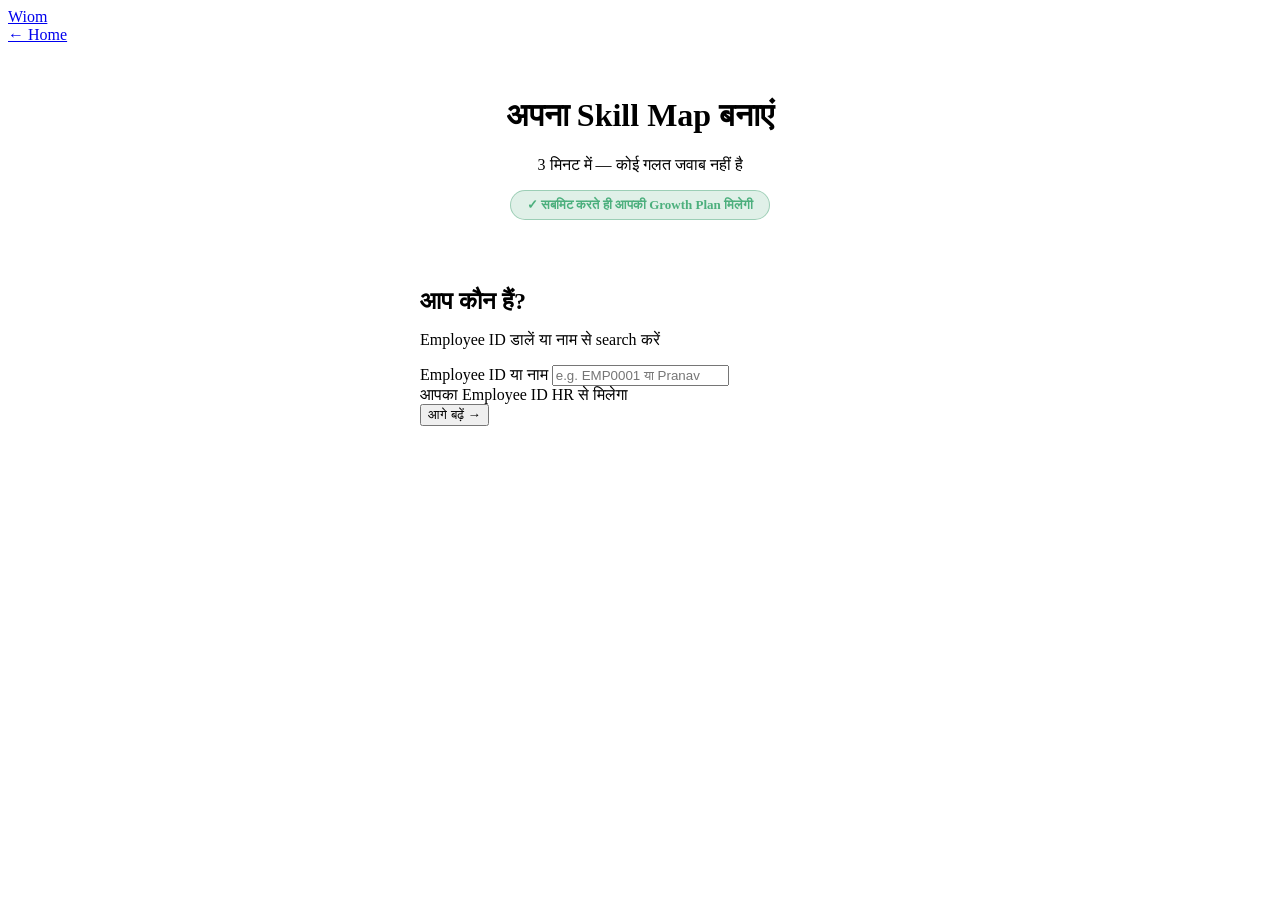
==== frontend/assess.html @ 2bfc7ac7 "Initial build: Wiom Talent Intelligence Platform Full-stack MVP with FastAPI backend, Gemini AI, Goo" ====
<!DOCTYPE html>
<html lang="hi">
<head>
  <meta charset="UTF-8">
  <meta name="viewport" content="width=device-width, initial-scale=1.0">
  <title>Skill Assessment — Wiom</title>
  <link rel="stylesheet" href="/style.css">
  <style>
    .page-header { padding: 32px 0 24px; text-align: center; }
    .benefit-chip {
      display: inline-block; padding: 6px 16px; border-radius: 20px;
      background: rgba(0, 128, 67, 0.12); border: 1px solid rgba(0, 128, 67, 0.3);
      color: #4caf7d; font-size: 13px; font-weight: 600; margin-bottom: 24px;
    }
    #step-entry, #step-form, #step-result { display: none; }
    #step-entry.active, #step-form.active, #step-result.active { display: block; }

    .entry-card { max-width: 440px; margin: 0 auto; }
    .entry-card h1 { text-align: center; margin-bottom: 8px; }
    .entry-card .sub { text-align: center; margin-bottom: 28px; }

    .category-section { margin-bottom: 28px; }
    .category-label {
      font-size: 11px; font-weight: 700; text-transform: uppercase;
      letter-spacing: 0.8px; color: var(--muted); margin-bottom: 12px;
      display: flex; align-items: center; gap: 8px;
    }
    .category-label::after { content: ''; flex: 1; height: 1px; background: var(--border); }

    .progress-header {
      display: flex; align-items: center; justify-content: space-between;
      margin-bottom: 6px; font-size: 13px;
    }
    .progress-wrapper { margin-bottom: 28px; }

    /* Result cards */
    .result-header { text-align: center; padding: 32px 0 24px; }
    .result-header .icon { font-size: 48px; margin-bottom: 12px; }
    .gap-priority-card {
      background: var(--card); border: 1px solid var(--border);
      border-radius: 12px; padding: 18px; margin-bottom: 12px;
    }
    .gap-priority-card .gap-num {
      font-size: 11px; font-weight: 700; text-transform: uppercase;
      color: var(--muted); margin-bottom: 4px;
    }
    .gap-priority-card .gap-skill { font-weight: 700; font-size: 15px; margin-bottom: 8px; }
    .gap-score-row { display: flex; gap: 16px; font-size: 12px; color: var(--muted); }
    .score-item strong { color: var(--text); }
  </style>
</head>
<body>
  <nav class="navbar">
    <a href="/" class="logo">Wiom</a>
    <div class="nav-links">
      <a href="/" class="nav-link">← Home</a>
    </div>
  </nav>

  <div class="container">
    <!-- Step 1: Entry -->
    <div id="step-entry" class="active">
      <div class="page-header">
        <h1 class="text-pink">अपना Skill Map बनाएं</h1>
        <p class="mt-8">3 मिनट में — कोई गलत जवाब नहीं है</p>
        <div class="benefit-chip mt-16">✓ सबमिट करते ही आपकी Growth Plan मिलेगी</div>
      </div>

      <div class="entry-card card">
        <h2 style="margin-bottom: 6px;">आप कौन हैं?</h2>
        <p class="mb-16">Employee ID डालें या नाम से search करें</p>

        <div id="entry-error" class="alert alert-error hidden"></div>

        <div class="form-group">
          <label>Employee ID या नाम</label>
          <input type="text" id="emp-search" placeholder="e.g. EMP0001 या Pranav" autocomplete="off">
          <div class="hint">आपका Employee ID HR से मिलेगा</div>
        </div>
        <button class="btn btn-primary btn-full" onclick="loadEmployee()">आगे बढ़ें →</button>
      </div>
    </div>

    <!-- Step 2: Assessment Form -->
    <div id="step-form">
      <div class="page-header">
        <h1 id="form-title">Skill Assessment</h1>
        <p id="form-subtitle" class="mt-8"></p>
      </div>

      <div class="progress-wrapper">
        <div class="progress-header">
          <span class="text-sm text-muted">Progress</span>
          <span id="progress-text" class="text-sm text-pink font-bold">0 / 0</span>
        </div>
        <div class="progress-bar">
          <div class="progress-fill" id="progress-fill" style="width: 0%"></div>
        </div>
      </div>

      <div id="fallback-banner" class="alert alert-info hidden"></div>
      <div id="skills-container"></div>

      <div class="mt-24" id="submit-area" style="display:none">
        <div class="alert alert-info mb-16">
          <strong>Submit करने से पहले:</strong> सभी skills को rate करें। Honest रहें — यह assessment आपकी growth के लिए है, performance review के लिए नहीं।
        </div>
        <button class="btn btn-primary btn-full" onclick="submitAssessment()">
          Assessment Submit करें
        </button>
      </div>
    </div>

    <!-- Step 3: Result -->
    <div id="step-result">
      <div class="result-header">
        <div class="icon">🎯</div>
        <h1>Assessment Submit हो गया!</h1>
        <p class="mt-8">यहाँ हैं आपकी top growth priorities:</p>
      </div>

      <div id="top-gaps-container"></div>

      <div class="card mt-24" style="text-align:center">
        <p class="mb-16">Claude AI आपकी पूरी personalised Growth Plan बनाएगा</p>
        <a id="full-plan-link" href="#" class="btn btn-primary">अपनी पूरी Plan देखें →</a>
      </div>
    </div>
  </div>

  <script>
    let currentEmployee = null;
    let skillsData = [];

    // Restore state from sessionStorage on page load
    const saved = sessionStorage.getItem('assess_state');
    if (saved) {
      try {
        const state = JSON.parse(saved);
        if (state.employee && state.skills) {
          currentEmployee = state.employee;
          skillsData = state.skills;
          renderForm(state.employee, state.skills, state.fallback);
          restoreRatings(state.ratings || {});
        }
      } catch (e) {}
    }

    async function loadEmployee() {
      const raw = document.getElementById('emp-search').value.trim();
      if (!raw) return;

      const errEl = document.getElementById('entry-error');
      errEl.classList.add('hidden');

      const isId = /^EMP\d+$/i.test(raw);
      const url = isId
        ? `/api/v1/assess/${raw.toUpperCase()}`
        : `/api/v1/assess/EMP0000?name=${encodeURIComponent(raw)}`;

      try {
        const res = await fetch(url);
        if (!res.ok) {
          const err = await res.json();
          errEl.textContent = err.detail || 'Employee नहीं मिला। ID या नाम दोबारा check करें।';
          errEl.classList.remove('hidden');
          return;
        }
        const data = await res.json();
        currentEmployee = data.employee;
        skillsData = data.skills_to_rate;

        sessionStorage.setItem('assess_state', JSON.stringify({
          employee: data.employee,
          skills: data.skills_to_rate,
          fallback: data.fallback_used,
          ratings: {}
        }));

        renderForm(data.employee, data.skills_to_rate, data.fallback_used, data.fallback_message);
      } catch (e) {
        errEl.textContent = 'Server से connect नहीं हो पाया। दोबारा try करें।';
        errEl.classList.remove('hidden');
      }
    }

    function renderForm(employee, skills, fallback, fallbackMsg) {
      document.getElementById('step-entry').classList.remove('active');
      document.getElementById('step-form').classList.add('active');

      document.getElementById('form-title').textContent = `नमस्ते, ${employee.name}!`;
      document.getElementById('form-subtitle').textContent =
        `${employee.role_title} · ${employee.function_code} · ${skills.length} skills`;

      if (fallback && fallbackMsg) {
        const banner = document.getElementById('fallback-banner');
        banner.textContent = fallbackMsg;
        banner.classList.remove('hidden');
      }

      // Group by category
      const byCategory = {};
      skills.forEach(s => {
        const cat = s.category || 'Technical';
        if (!byCategory[cat]) byCategory[cat] = [];
        byCategory[cat].push(s);
      });

      const container = document.getElementById('skills-container');
      container.innerHTML = '';

      const LEVEL_LABELS = [
        '', 'पहचान', 'सीख रहा/रही हूं', 'खुद कर सकता/सकती हूं', 'दूसरों को सिखा सकता/सकती हूं'
      ];
      const LEVEL_ENG = ['', 'Awareness', 'Working', 'Practitioner', 'Expert'];

      Object.entries(byCategory).forEach(([cat, catSkills]) => {
        const section = document.createElement('div');
        section.className = 'category-section';
        section.innerHTML = `<div class="category-label">${cat}</div>`;

        catSkills.forEach(skill => {
          const card = document.createElement('div');
          card.className = 'skill-card';
          card.id = `skill-${skill.skill_id}`;
          card.innerHTML = `
            <div class="skill-name">${skill.skill_name}</div>
            <div class="skill-meta">${skill.type === 'must_have' ? 'Must Have' : 'Good to Have'}</div>
            <div class="rating-options">
              ${[1,2,3,4].map(n => `
                <div class="rating-option">
                  <input type="radio" name="${skill.skill_id}" id="${skill.skill_id}_${n}" value="${n}"
                    onchange="onRatingChange('${skill.skill_id}')">
                  <label for="${skill.skill_id}_${n}">
                    <span class="level-num">${n}</span>
                    <span>${LEVEL_LABELS[n]}</span>
                    <span style="font-size:10px;color:var(--border)">${LEVEL_ENG[n]}</span>
                  </label>
                </div>
              `).join('')}
            </div>
          `;
          section.appendChild(card);
        });

        container.appendChild(section);
      });

      document.getElementById('submit-area').style.display = 'block';
      updateProgress();
    }

    function restoreRatings(ratings) {
      Object.entries(ratings).forEach(([skillId, val]) => {
        const el = document.getElementById(`${skillId}_${val}`);
        if (el) { el.checked = true; document.getElementById(`skill-${skillId}`)?.classList.add('rated'); }
      });
      updateProgress();
    }

    function onRatingChange(skillId) {
      document.getElementById(`skill-${skillId}`)?.classList.add('rated');
      const saved = JSON.parse(sessionStorage.getItem('assess_state') || '{}');
      const val = document.querySelector(`input[name="${skillId}"]:checked`)?.value;
      if (val) {
        saved.ratings = saved.ratings || {};
        saved.ratings[skillId] = parseInt(val);
        sessionStorage.setItem('assess_state', JSON.stringify(saved));
      }
      updateProgress();
    }

    function updateProgress() {
      const total = skillsData.length;
      const done = skillsData.filter(s =>
        document.querySelector(`input[name="${s.skill_id}"]:checked`)
      ).length;
      document.getElementById('progress-text').textContent = `${done} / ${total}`;
      document.getElementById('progress-fill').style.width = total ? `${(done/total)*100}%` : '0%';
    }

    async function submitAssessment() {
      const unrated = skillsData.filter(s =>
        !document.querySelector(`input[name="${s.skill_id}"]:checked`)
      );
      if (unrated.length > 0) {
        alert(`${unrated.length} skill(s) अभी rate नहीं हुई। सभी rate करें।`);
        document.getElementById(`skill-${unrated[0].skill_id}`)?.scrollIntoView({behavior: 'smooth'});
        return;
      }

      const ratings = skillsData.map(s => ({
        skill_id: s.skill_id,
        skill_name: s.skill_name,
        self_rating: parseInt(document.querySelector(`input[name="${s.skill_id}"]:checked`).value),
      }));

      const btn = document.querySelector('#submit-area .btn');
      btn.disabled = true;
      btn.textContent = 'Submit हो रहा है...';

      try {
        const res = await fetch('/api/v1/assess', {
          method: 'POST',
          headers: {'Content-Type': 'application/json'},
          body: JSON.stringify({
            employee_id: currentEmployee.employee_id,
            function_code: currentEmployee.function_code,
            role_title: currentEmployee.role_title,
            ratings,
          }),
        });
        const data = await res.json();
        sessionStorage.removeItem('assess_state');
        showResult(data);
      } catch (e) {
        btn.disabled = false;
        btn.textContent = 'Assessment Submit करें';
        alert('Submit नहीं हो पाया। दोबारा try करें।');
      }
    }

    function showResult(data) {
      document.getElementById('step-form').classList.remove('active');
      document.getElementById('step-result').classList.add('active');

      const container = document.getElementById('top-gaps-container');
      const gaps = data.top_gaps || [];

      if (gaps.length === 0) {
        container.innerHTML = `<div class="alert alert-success">
          आपकी सभी skills expected level पर या उससे ऊपर हैं! 🎉
        </div>`;
      } else {
        gaps.forEach((g, i) => {
          const card = document.createElement('div');
          card.className = 'gap-priority-card';
          card.innerHTML = `
            <div class="gap-num">Priority ${i+1}</div>
            <div class="gap-skill">${g.skill_name}</div>
            <div class="gap-score-row">
              <span>आपका score: <strong>${g.self_score}</strong></span>
              <span>Expected: <strong>${g.expected_level}</strong></span>
              <span>Gap: <strong class="text-pink">${g.gap_score > 0 ? '+' : ''}${g.gap_score}</strong></span>
            </div>
          `;
          container.appendChild(card);
        });
      }

      document.getElementById('full-plan-link').href =
        `/admin/employee.html?id=${currentEmployee.employee_id}`;
    }

    // Enter key to proceed
    document.addEventListener('DOMContentLoaded', () => {
      document.getElementById('emp-search')?.addEventListener('keydown', e => {
        if (e.key === 'Enter') loadEmployee();
      });
    });
  </script>
</body>
</html>
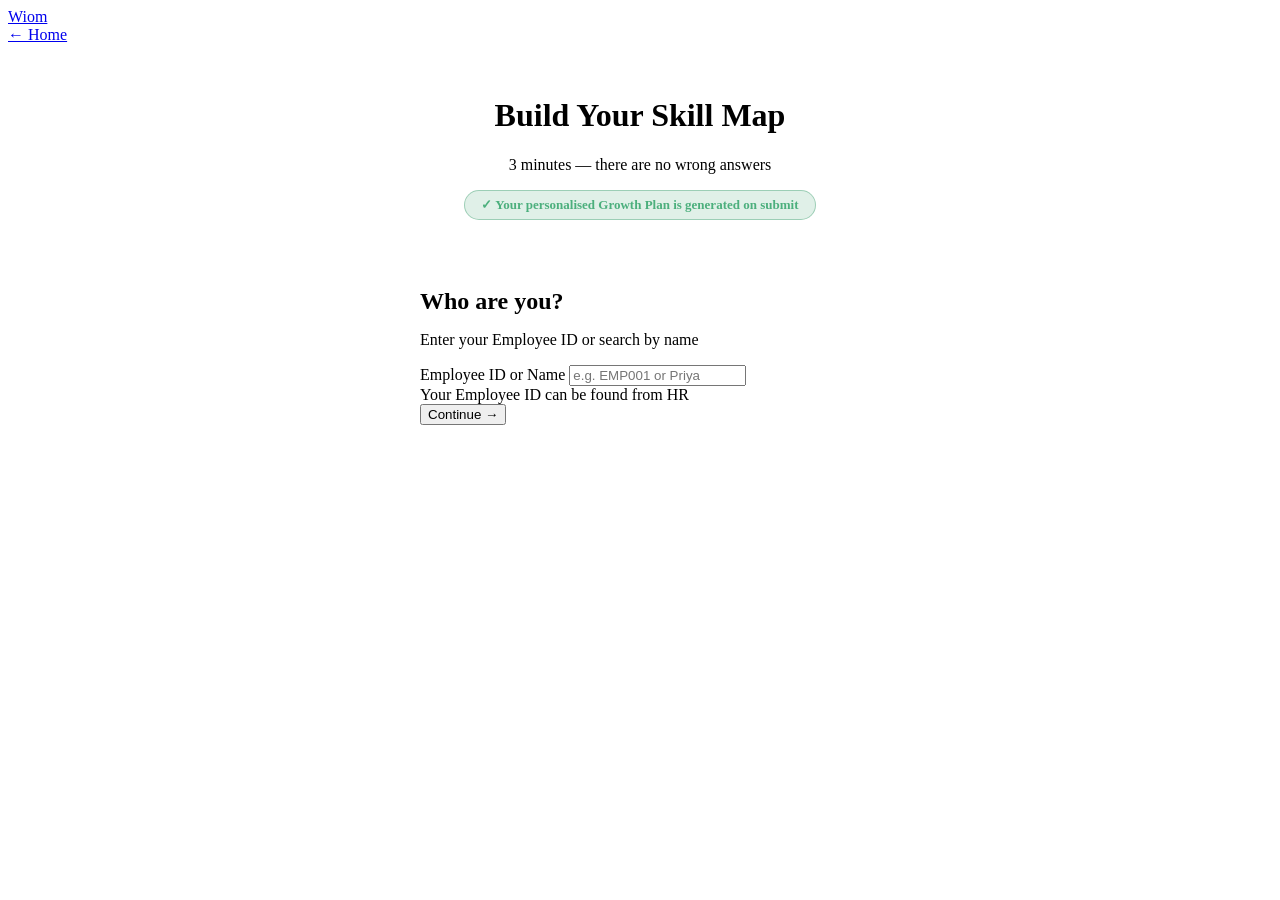
==== commit e96ea691: "Full org data: 53 employees across 17 functions, English UI, Strategic heatmap fix - Add 41 new empl" ====
--- a/frontend/assess.html
+++ b/frontend/assess.html
@@ -22,7 +22,7 @@
     .category-section { margin-bottom: 28px; }
     .category-label {
       font-size: 11px; font-weight: 700; text-transform: uppercase;
-      letter-spacing: 0.8px; color: var(--muted); margin-bottom: 12px;
+      letter-spacing: 1px; color: var(--pink); margin-bottom: 12px;
       display: flex; align-items: center; gap: 8px;
     }
     .category-label::after { content: ''; flex: 1; height: 1px; background: var(--border); }
@@ -61,23 +61,23 @@
     <!-- Step 1: Entry -->
     <div id="step-entry" class="active">
       <div class="page-header">
-        <h1 class="text-pink">अपना Skill Map बनाएं</h1>
-        <p class="mt-8">3 मिनट में — कोई गलत जवाब नहीं है</p>
-        <div class="benefit-chip mt-16">✓ सबमिट करते ही आपकी Growth Plan मिलेगी</div>
+        <h1 class="text-pink">Build Your Skill Map</h1>
+        <p class="mt-8">3 minutes — there are no wrong answers</p>
+        <div class="benefit-chip mt-16">✓ Your personalised Growth Plan is generated on submit</div>
       </div>
 
       <div class="entry-card card">
-        <h2 style="margin-bottom: 6px;">आप कौन हैं?</h2>
-        <p class="mb-16">Employee ID डालें या नाम से search करें</p>
+        <h2 style="margin-bottom: 6px;">Who are you?</h2>
+        <p class="mb-16">Enter your Employee ID or search by name</p>
 
         <div id="entry-error" class="alert alert-error hidden"></div>
 
         <div class="form-group">
-          <label>Employee ID या नाम</label>
-          <input type="text" id="emp-search" placeholder="e.g. EMP0001 या Pranav" autocomplete="off">
-          <div class="hint">आपका Employee ID HR से मिलेगा</div>
+          <label>Employee ID or Name</label>
+          <input type="text" id="emp-search" placeholder="e.g. EMP001 or Priya" autocomplete="off">
+          <div class="hint">Your Employee ID can be found from HR</div>
         </div>
-        <button class="btn btn-primary btn-full" onclick="loadEmployee()">आगे बढ़ें →</button>
+        <button class="btn btn-primary btn-full" onclick="loadEmployee()">Continue →</button>
       </div>
     </div>
 
@@ -103,10 +103,10 @@
 
       <div class="mt-24" id="submit-area" style="display:none">
         <div class="alert alert-info mb-16">
-          <strong>Submit करने से पहले:</strong> सभी skills को rate करें। Honest रहें — यह assessment आपकी growth के लिए है, performance review के लिए नहीं।
+          <strong>Before submitting:</strong> Rate all skills honestly — this assessment is for your growth, not a performance review.
         </div>
         <button class="btn btn-primary btn-full" onclick="submitAssessment()">
-          Assessment Submit करें
+          Submit Assessment
         </button>
       </div>
     </div>
@@ -115,15 +115,15 @@
     <div id="step-result">
       <div class="result-header">
         <div class="icon">🎯</div>
-        <h1>Assessment Submit हो गया!</h1>
-        <p class="mt-8">यहाँ हैं आपकी top growth priorities:</p>
+        <h1>Assessment Submitted!</h1>
+        <p class="mt-8">Here are your top growth priorities:</p>
       </div>
 
       <div id="top-gaps-container"></div>
 
       <div class="card mt-24" style="text-align:center">
-        <p class="mb-16">Claude AI आपकी पूरी personalised Growth Plan बनाएगा</p>
-        <a id="full-plan-link" href="#" class="btn btn-primary">अपनी पूरी Plan देखें →</a>
+        <p class="mb-16">AI will generate your full personalised Growth Plan</p>
+        <a id="full-plan-link" href="#" class="btn btn-primary">View Full Growth Plan →</a>
       </div>
     </div>
   </div>
@@ -162,7 +162,7 @@
         const res = await fetch(url);
         if (!res.ok) {
           const err = await res.json();
-          errEl.textContent = err.detail || 'Employee नहीं मिला। ID या नाम दोबारा check करें।';
+          errEl.textContent = err.detail || 'Employee not found. Check your ID or name.';
           errEl.classList.remove('hidden');
           return;
         }
@@ -179,7 +179,7 @@
 
         renderForm(data.employee, data.skills_to_rate, data.fallback_used, data.fallback_message);
       } catch (e) {
-        errEl.textContent = 'Server से connect नहीं हो पाया। दोबारा try करें।';
+        errEl.textContent = 'Could not connect to server. Please try again.';
         errEl.classList.remove('hidden');
       }
     }
@@ -188,7 +188,7 @@
       document.getElementById('step-entry').classList.remove('active');
       document.getElementById('step-form').classList.add('active');
 
-      document.getElementById('form-title').textContent = `नमस्ते, ${employee.name}!`;
+      document.getElementById('form-title').textContent = `Hello, ${employee.name}!`;
       document.getElementById('form-subtitle').textContent =
         `${employee.role_title} · ${employee.function_code} · ${skills.length} skills`;
 
@@ -210,9 +210,9 @@
       container.innerHTML = '';
 
       const LEVEL_LABELS = [
-        '', 'पहचान', 'सीख रहा/रही हूं', 'खुद कर सकता/सकती हूं', 'दूसरों को सिखा सकता/सकती हूं'
+        '', 'Awareness', 'Working', 'Practitioner', 'Expert'
       ];
-      const LEVEL_ENG = ['', 'Awareness', 'Working', 'Practitioner', 'Expert'];
+      const LEVEL_ENG = ['', "Can't do independently", 'With guidance', 'Independently', 'Can teach others'];
 
       Object.entries(byCategory).forEach(([cat, catSkills]) => {
         const section = document.createElement('div');
@@ -234,7 +234,7 @@
                   <label for="${skill.skill_id}_${n}">
                     <span class="level-num">${n}</span>
                     <span>${LEVEL_LABELS[n]}</span>
-                    <span style="font-size:10px;color:var(--border)">${LEVEL_ENG[n]}</span>
+                    <span class="level-eng">${LEVEL_ENG[n]}</span>
                   </label>
                 </div>
               `).join('')}
@@ -284,7 +284,7 @@
         !document.querySelector(`input[name="${s.skill_id}"]:checked`)
       );
       if (unrated.length > 0) {
-        alert(`${unrated.length} skill(s) अभी rate नहीं हुई। सभी rate करें।`);
+        alert(`${unrated.length} skill(s) not yet rated. Please rate all skills.`);
         document.getElementById(`skill-${unrated[0].skill_id}`)?.scrollIntoView({behavior: 'smooth'});
         return;
       }
@@ -297,7 +297,7 @@
 
       const btn = document.querySelector('#submit-area .btn');
       btn.disabled = true;
-      btn.textContent = 'Submit हो रहा है...';
+      btn.textContent = 'Submitting...';
 
       try {
         const res = await fetch('/api/v1/assess', {
@@ -315,8 +315,8 @@
         showResult(data);
       } catch (e) {
         btn.disabled = false;
-        btn.textContent = 'Assessment Submit करें';
-        alert('Submit नहीं हो पाया। दोबारा try करें।');
+        btn.textContent = 'Submit Assessment';
+        alert('Submission failed. Please try again.');
       }
     }
 
@@ -329,7 +329,7 @@
 
       if (gaps.length === 0) {
         container.innerHTML = `<div class="alert alert-success">
-          आपकी सभी skills expected level पर या उससे ऊपर हैं! 🎉
+          All your skills are at or above the expected level! 🎉
         </div>`;
       } else {
         gaps.forEach((g, i) => {
@@ -339,7 +339,7 @@
             <div class="gap-num">Priority ${i+1}</div>
             <div class="gap-skill">${g.skill_name}</div>
             <div class="gap-score-row">
-              <span>आपका score: <strong>${g.self_score}</strong></span>
+              <span>Your score: <strong>${g.self_score}</strong></span>
               <span>Expected: <strong>${g.expected_level}</strong></span>
               <span>Gap: <strong class="text-pink">${g.gap_score > 0 ? '+' : ''}${g.gap_score}</strong></span>
             </div>
